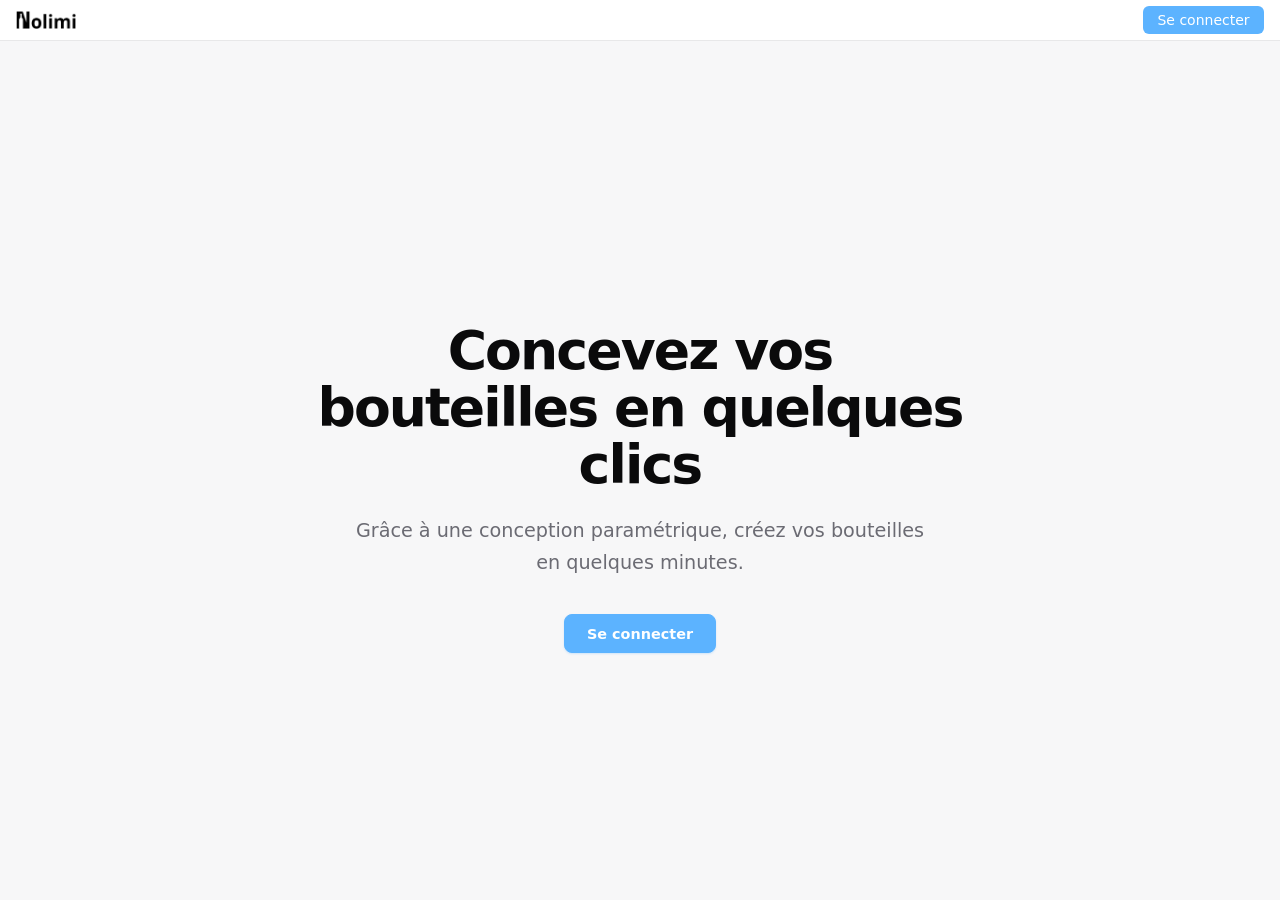
==== website/index.html @ cd2a4b56 "avant derniere modif avant v1" ====
<!DOCTYPE html>
<html lang="fr">
<head>
    <meta charset="UTF-8">
    <meta name="viewport" content="width=device-width, initial-scale=1.0">
    <title>Nolimi</title>
    <link rel="stylesheet" href="./css/main.css">
    <link rel="stylesheet" href="./css/pages/home.css">
</head>
<body class="page page--home">
    <header class="panel">
        <a href="index.html" class="panel-logo" aria-label="Nolimi — accueil">
            <img
                src="../assets/brand/nolimi-logo-wordmark.jpg"
                alt=""
                class="panel-logo__img"
                width="1024"
                height="300"
                decoding="async"
            >
        </a>
        <a href="../auth/login.html" class="panel-cta">Se connecter</a>
    </header>
    <main class="page-main page-main--home" id="accueil">
        <section class="home-hero" aria-labelledby="home-title">
            <div class="home-hero__inner">
                <h1 id="home-title">Concevez vos bouteilles en quelques clics</h1>
                <p class="home-lead">Grâce à une conception paramétrique, créez vos bouteilles en quelques minutes.</p>
                <div class="home-actions">
                    <a href="../auth/login.html" class="home-cta home-cta--primary">Se connecter</a>
                </div>
            </div>
        </section>
    </main>
</body>
</html>
---- website/css/main.css ----
@import url("../../assets/brand/tokens.css");
@import url("./components/navbar.css");

* { box-sizing: border-box; margin: 0; padding: 0; }

html,
body {
    min-height: 100%;
    min-height: 100dvh;
}

body.page--home {
    font-family: system-ui, -apple-system, sans-serif;
    background: var(--nolimi-bg);
    color: var(--nolimi-ink);
    -webkit-font-smoothing: antialiased;
}

.page-main {
    width: 100%;
}
---- website/css/pages/home.css ----
.page--home {
    --home-ink: var(--nolimi-ink);
    --home-muted: var(--nolimi-text-muted);
    --home-accent: var(--nolimi-accent);
}

.page--home .panel {
    background: var(--nolimi-surface);
}

body.page--home {
    display: flex;
    flex-direction: column;
}

.page-main--home {
    flex: 1;
    display: flex;
    flex-direction: column;
    min-height: 0;
    width: 100%;
}

.home-hero {
    flex: 1;
    display: flex;
    flex-direction: column;
    min-height: 100vh;
    min-height: 100dvh;
}

.home-hero__inner {
    flex: 1;
    display: flex;
    flex-direction: column;
    justify-content: center;
    align-items: center;
    text-align: center;
    max-width: 44rem;
    margin: 0 auto;
    width: 100%;
    padding: clamp(5.5rem, 12vh, 7rem) 1.75rem 2rem;
}

.home-hero h1 {
    font-size: clamp(2.15rem, 6vw, 3.35rem);
    font-weight: 600;
    letter-spacing: -0.035em;
    line-height: 1.06;
    margin-bottom: 1.35rem;
}

.home-lead {
    font-size: clamp(1.02rem, 2.1vw, 1.2rem);
    line-height: 1.65;
    color: var(--home-muted);
    max-width: 36rem;
    margin-bottom: 2.25rem;
}

.home-actions {
    display: flex;
    flex-wrap: wrap;
    align-items: center;
    justify-content: center;
    gap: 0.75rem 1rem;
}

.home-cta {
    display: inline-flex;
    align-items: center;
    justify-content: center;
    padding: 0.65rem 1.35rem;
    font-size: 0.9rem;
    font-weight: 600;
    text-decoration: none;
    border-radius: 8px;
    transition: background 0.2s ease, color 0.2s ease, border-color 0.2s ease;
}

.home-cta--primary {
    background: var(--home-accent);
    color: #fff;
    border: 1px solid var(--home-accent);
    box-shadow: 0 1px 2px rgba(92, 179, 255, 0.25);
}

.home-cta--primary:hover {
    background: var(--nolimi-accent-hover);
    border-color: var(--nolimi-accent-hover);
}
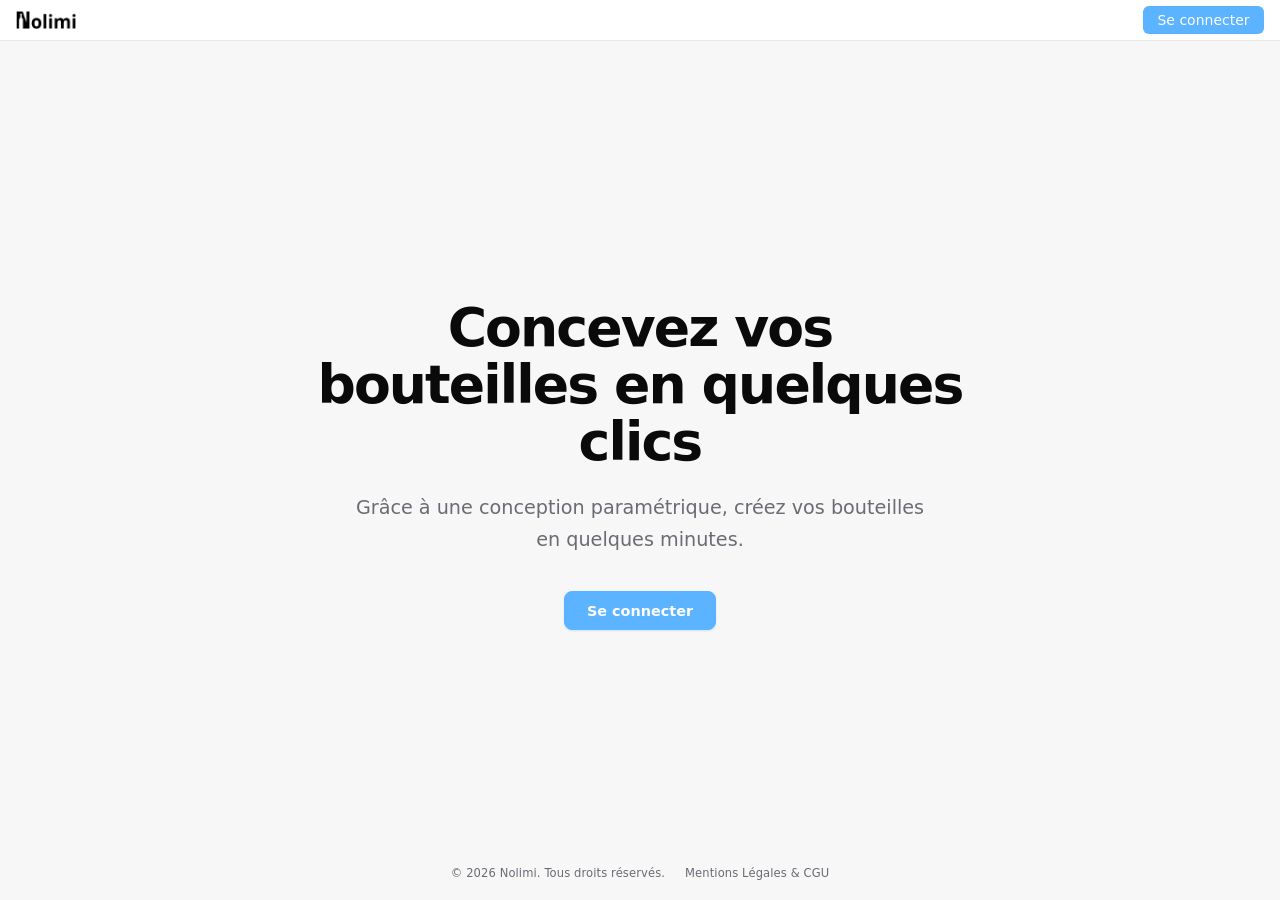
==== commit f93844fb: "mentions legal CGU" ====
--- a/website/index.html
+++ b/website/index.html
@@ -6,6 +6,7 @@
     <title>Nolimi</title>
     <link rel="stylesheet" href="./css/main.css">
     <link rel="stylesheet" href="./css/pages/home.css">
+    <link rel="stylesheet" href="./css/pages/legal.css">
 </head>
 <body class="page page--home">
     <header class="panel">
@@ -32,5 +33,9 @@
             </div>
         </section>
     </main>
+    <footer class="home-footer">
+        <p class="home-footer__copyright">© 2026 Nolimi. Tous droits réservés.</p>
+        <a href="mentions-legales.html" class="home-footer__link">Mentions Légales &amp; CGU</a>
+    </footer>
 </body>
 </html>
--- a/website/css/main.css
+++ b/website/css/main.css
@@ -9,7 +9,8 @@
     min-height: 100dvh;
 }
 
-body.page--home {
+body.page--home,
+body.page--legal {
     font-family: system-ui, -apple-system, sans-serif;
     background: var(--nolimi-bg);
     color: var(--nolimi-ink);
--- a/website/css/pages/home.css
+++ b/website/css/pages/home.css
@@ -25,8 +25,7 @@
     flex: 1;
     display: flex;
     flex-direction: column;
-    min-height: 100vh;
-    min-height: 100dvh;
+    min-height: 0;
 }
 
 .home-hero__inner {
--- a/website/css/pages/legal.css
+++ b/website/css/pages/legal.css
@@ -0,0 +1,193 @@
+.page--legal {
+    --legal-muted: var(--nolimi-text-muted);
+    --legal-accent: var(--nolimi-accent);
+    --legal-chapter-outdent: 1.75rem;
+    --legal-chapter-indent: 1.35rem;
+    --legal-chapter-sub-indent: 2.15rem;
+}
+
+body.page--legal {
+    display: flex;
+    flex-direction: column;
+}
+
+.page-main--legal {
+    flex: 1;
+    width: 100%;
+    max-width: 42rem;
+    margin: 0 auto;
+    padding: clamp(2rem, 6vh, 3rem) 1.75rem 3rem;
+}
+
+.legal-back {
+    display: inline-block;
+    margin-bottom: 1.5rem;
+    padding: 0;
+    font: inherit;
+    font-size: 0.875rem;
+    color: var(--legal-muted);
+    text-decoration: none;
+    background: none;
+    border: none;
+    cursor: pointer;
+}
+
+.legal-back:hover {
+    color: var(--legal-accent);
+}
+
+.legal-page-header {
+    margin-bottom: 2.25rem;
+}
+
+.legal-page__title {
+    font-size: clamp(1.75rem, 4.5vw, 2.15rem);
+    font-weight: 700;
+    letter-spacing: -0.03em;
+    line-height: 1.15;
+    color: var(--nolimi-ink);
+    margin-bottom: 0.5rem;
+}
+
+.legal-page__updated {
+    font-size: 0.875rem;
+    color: var(--legal-muted);
+    margin-bottom: 1rem;
+}
+
+.legal-page__intro {
+    font-size: 0.95rem;
+    line-height: 1.65;
+    color: var(--nolimi-text);
+}
+
+.legal-page-footer {
+    margin-top: 2.75rem;
+    padding-top: 1.75rem;
+    border-top: 1px solid var(--nolimi-border-subtle);
+}
+
+.legal-page-footer p {
+    font-size: 0.9rem;
+    line-height: 1.65;
+    color: var(--nolimi-text);
+    margin-bottom: 0.75rem;
+}
+
+.legal-page-footer p:last-child {
+    margin-bottom: 0;
+}
+
+.legal-page-footer a {
+    color: var(--legal-accent);
+}
+
+.legal-chapter + .legal-chapter {
+    margin-top: 2.75rem;
+}
+
+.legal-chapter__title {
+    font-size: clamp(1.35rem, 3.5vw, 1.65rem);
+    font-weight: 700;
+    line-height: 1.2;
+    letter-spacing: -0.02em;
+    color: var(--legal-accent);
+    margin-bottom: 0.85rem;
+    margin-left: calc(-1 * var(--legal-chapter-outdent));
+}
+
+.legal-chapter__body {
+    padding-left: var(--legal-chapter-indent);
+}
+
+.legal-chapter__body:empty {
+    min-height: 0;
+    padding-left: 0;
+}
+
+.legal-chapter__subtitle {
+    font-size: 1rem;
+    font-weight: 600;
+    color: var(--nolimi-text);
+    margin: 1.5rem 0 0.65rem;
+}
+
+.legal-chapter__subsection + .legal-chapter__subsection {
+    margin-top: 0.25rem;
+}
+
+.legal-chapter__subsection > .legal-chapter__subtitle:first-child {
+    margin-top: 0;
+}
+
+.legal-chapter__subsection:not(:first-child) > .legal-chapter__subtitle {
+    margin-top: 1.5rem;
+}
+
+.legal-chapter__subsection-content {
+    padding-left: var(--legal-chapter-sub-indent);
+}
+
+.legal-chapter__body > .legal-chapter__subtitle:first-child {
+    margin-top: 0;
+}
+
+.legal-chapter__body p,
+.legal-chapter__subsection-content p,
+.legal-chapter__body li,
+.legal-chapter__subsection-content li {
+    font-size: 0.9rem;
+    line-height: 1.65;
+    color: var(--nolimi-text);
+}
+
+.legal-chapter__body p,
+.legal-chapter__subsection-content p {
+    margin-bottom: 0.75rem;
+}
+
+.legal-chapter__body ul,
+.legal-chapter__subsection-content ul {
+    margin: 0 0 0.75rem 1.15rem;
+}
+
+.legal-chapter__body li,
+.legal-chapter__subsection-content li {
+    margin-bottom: 0.35rem;
+}
+
+.legal-chapter__body a,
+.legal-chapter__subsection-content a {
+    color: var(--legal-accent);
+}
+
+.home-footer {
+    flex-shrink: 0;
+    padding: 0.75rem 1.75rem 1.25rem;
+    text-align: center;
+    display: flex;
+    flex-direction: row;
+    flex-wrap: wrap;
+    align-items: center;
+    justify-content: center;
+    gap: 0.5rem 1.25rem;
+}
+
+.home-footer__copyright {
+    font-size: 0.72rem;
+    color: var(--nolimi-text-muted);
+    letter-spacing: 0.01em;
+    margin: 0;
+}
+
+.home-footer__link {
+    font-size: 0.72rem;
+    color: var(--nolimi-text-muted);
+    text-decoration: none;
+    letter-spacing: 0.01em;
+}
+
+.home-footer__link:hover {
+    color: var(--nolimi-accent);
+    text-decoration: underline;
+}
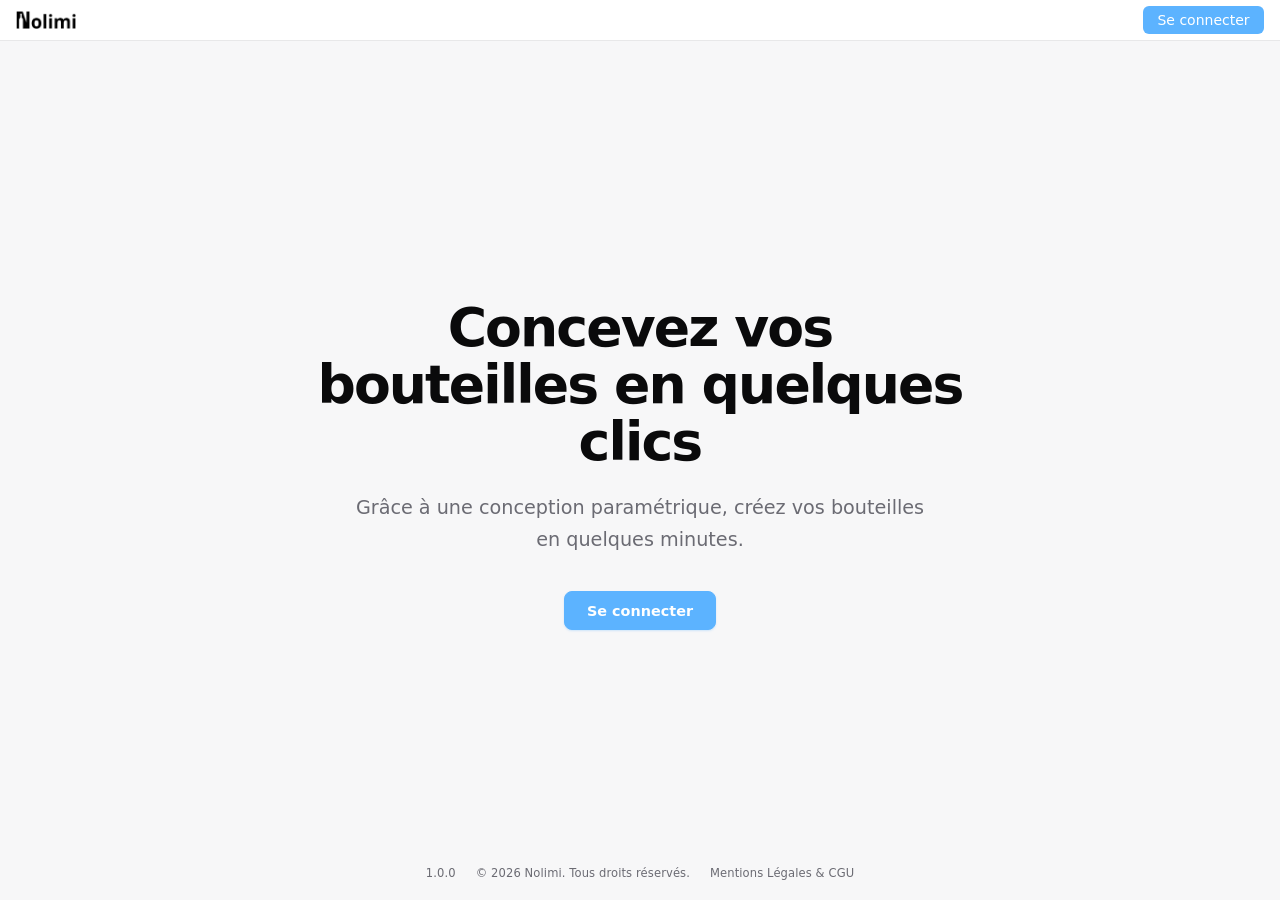
==== commit 19149921: "ajout version" ====
--- a/website/index.html
+++ b/website/index.html
@@ -34,6 +34,7 @@
         </section>
     </main>
     <footer class="home-footer">
+        <span class="home-footer__version">1.0.0</span>
         <p class="home-footer__copyright">© 2026 Nolimi. Tous droits réservés.</p>
         <a href="mentions-legales.html" class="home-footer__link">Mentions Légales &amp; CGU</a>
     </footer>
--- a/website/css/pages/legal.css
+++ b/website/css/pages/legal.css
@@ -173,11 +173,16 @@
     gap: 0.5rem 1.25rem;
 }
 
+.home-footer__version,
 .home-footer__copyright {
     font-size: 0.72rem;
     color: var(--nolimi-text-muted);
     letter-spacing: 0.01em;
     margin: 0;
+}
+
+.home-footer__version {
+    flex-shrink: 0;
 }
 
 .home-footer__link {
